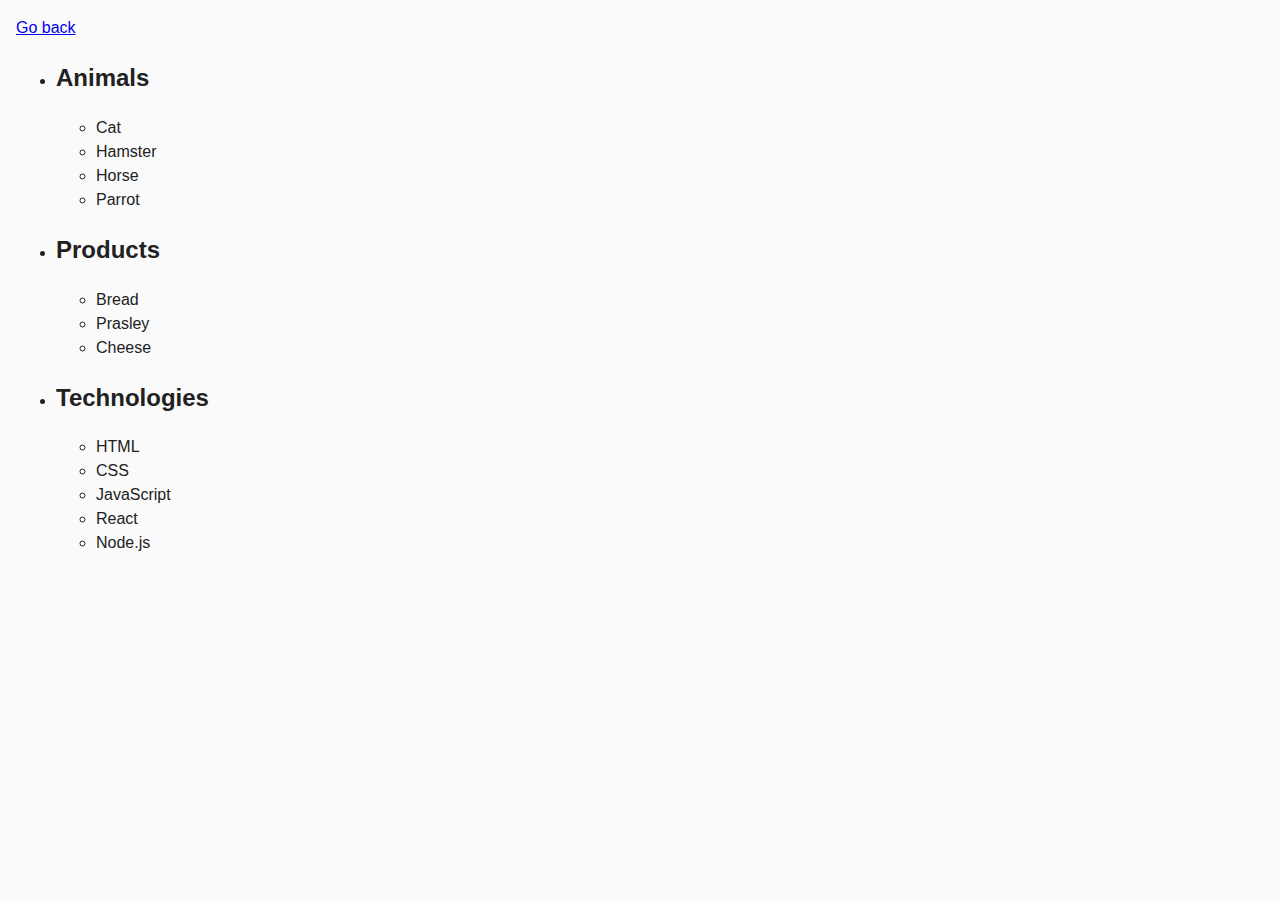
==== task-1.html @ e6fa17bf "Add initial project files and styles for Homework 7" ====
<!DOCTYPE html>
<html lang="en">
  <head>
    <meta charset="UTF-8" />
    <meta http-equiv="X-UA-Compatible" content="IE=edge" />
    <meta name="viewport" content="width=device-width, initial-scale=1.0" />
    <title>Task 1</title>
    <link rel="stylesheet" href="./css/common.css" />
  </head>
  <body>
    <p><a href="./index.html">Go back</a></p>

    <ul id="categories">
      <li class="item">
        <h2>Animals</h2>

        <ul>
          <li>Cat</li>
          <li>Hamster</li>
          <li>Horse</li>
          <li>Parrot</li>
        </ul>
      </li>
      <li class="item">
        <h2>Products</h2>

        <ul>
          <li>Bread</li>
          <li>Prasley</li>
          <li>Cheese</li>
        </ul>
      </li>
      <li class="item">
        <h2>Technologies</h2>

        <ul>
          <li>HTML</li>
          <li>CSS</li>
          <li>JavaScript</li>
          <li>React</li>
          <li>Node.js</li>
        </ul>
      </li>
    </ul>

    <script src="./js/task-1.js" type="module"></script>
  </body>
</html>
---- css/common.css ----
* {
  box-sizing: border-box;
}

body {
  margin: 16px;
  font-family: -apple-system, BlinkMacSystemFont, 'Segoe UI', Roboto, Oxygen,
    Ubuntu, Cantarell, 'Open Sans', 'Helvetica Neue', sans-serif;
  -webkit-font-smoothing: antialiased;
  -moz-osx-font-smoothing: grayscale;
  background-color: #fafafa;
  color: #212121;
  line-height: 1.5;
}
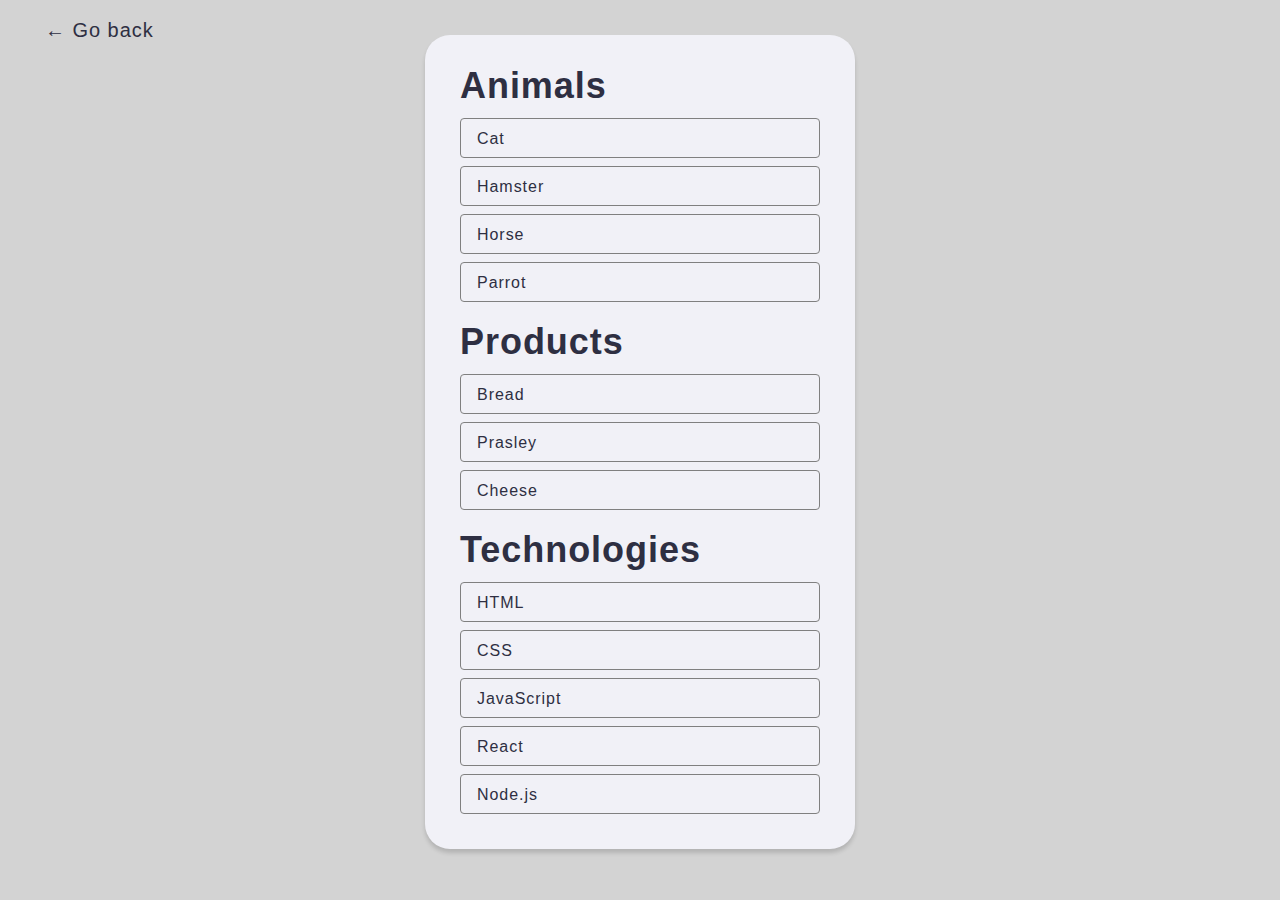
==== commit f3a91eaf: "Refactor CSS styles and structure for improved layout; add task-1 styles and signature section in HT" ====
--- a/task-1.html
+++ b/task-1.html
@@ -6,42 +6,46 @@
     <meta name="viewport" content="width=device-width, initial-scale=1.0" />
     <title>Task 1</title>
     <link rel="stylesheet" href="./css/common.css" />
+    <link rel="stylesheet" href="./css/main.css" />
+    <link rel="stylesheet" href="./css/task-1.css" />
   </head>
   <body>
-    <p><a href="./index.html">Go back</a></p>
+    <p class="nav"><a href="./index.html">← Go back</a></p>
 
-    <ul id="categories">
-      <li class="item">
-        <h2>Animals</h2>
+    <main class="main">
+      <ul id="categories">
+        <li class="item">
+          <h2>Animals</h2>
 
-        <ul>
-          <li>Cat</li>
-          <li>Hamster</li>
-          <li>Horse</li>
-          <li>Parrot</li>
-        </ul>
-      </li>
-      <li class="item">
-        <h2>Products</h2>
+          <ul>
+            <li>Cat</li>
+            <li>Hamster</li>
+            <li>Horse</li>
+            <li>Parrot</li>
+          </ul>
+        </li>
+        <li class="item">
+          <h2>Products</h2>
 
-        <ul>
-          <li>Bread</li>
-          <li>Prasley</li>
-          <li>Cheese</li>
-        </ul>
-      </li>
-      <li class="item">
-        <h2>Technologies</h2>
+          <ul>
+            <li>Bread</li>
+            <li>Prasley</li>
+            <li>Cheese</li>
+          </ul>
+        </li>
+        <li class="item">
+          <h2>Technologies</h2>
 
-        <ul>
-          <li>HTML</li>
-          <li>CSS</li>
-          <li>JavaScript</li>
-          <li>React</li>
-          <li>Node.js</li>
-        </ul>
-      </li>
-    </ul>
+          <ul>
+            <li>HTML</li>
+            <li>CSS</li>
+            <li>JavaScript</li>
+            <li>React</li>
+            <li>Node.js</li>
+          </ul>
+        </li>
+      </ul>
+    </main>
 
     <script src="./js/task-1.js" type="module"></script>
   </body>
--- a/css/main.css
+++ b/css/main.css
@@ -0,0 +1,120 @@
+body {
+  font-family: 'Montserrat', sans-serif;
+  font-weight: 600;
+  font-size: 24px;
+  line-height: 133%;
+  letter-spacing: 0.04em;
+  color: #2e2f42;
+  background-color: #d3d3d3;
+  margin: 0 auto;
+  text-align: center;
+}
+
+a {
+  text-decoration: none;
+  color: currentColor;
+}
+
+h1 {
+  margin-top: 20px;
+}
+
+.main {
+  position: relative;
+  max-width: 800px;
+  width: fit-content;
+  margin: 0 auto;
+  margin-top: 20vh;
+  background-color: #f1f1f7;
+  border-radius: 25px;
+  padding: 35px;
+  box-shadow: 0 4px 4px 0 rgba(0, 0, 0, 0.15);
+}
+
+.tasks-list {
+  list-style-type: none;
+  display: flex;
+  flex-direction: column;
+  align-items: center;
+
+  font-weight: 400;
+  font-size: 16px;
+  line-height: 150%;
+
+  margin: 0;
+  padding: 0;
+}
+
+.list-link {
+  position: relative;
+  display: flex;
+  justify-content: center;
+  align-items: center;
+  width: 200px;
+  height: 40px;
+  background-color: transparent;
+  border: 1px solid #818188;
+  border-radius: 25px;
+  overflow: hidden;
+  transition: background-color 250ms cubic-bezier(0.4, 0, 0.2, 1);
+  z-index: 1;
+}
+
+.list-link:hover,
+.list-link:focus {
+  font-weight: 500;
+}
+
+.circle {
+  position: absolute;
+  top: 50%;
+  left: 50%;
+  height: 200px;
+  width: 200px;
+  background-color: transparent;
+  border-radius: 50%;
+  transform: translate(-50%, -50%) scale(0);
+  transition: 0.35s ease-out;
+  transition-property: background-color, transform;
+  /* mix-blend-mode: multiply; */
+  z-index: -1;
+}
+
+.list-link:focus .circle,
+.list-link:hover .circle {
+  background-color: #d3d3d3;
+  transform: translate(-50%, -50%) scale(1);
+}
+
+li {
+  position: relative;
+  margin: 8px 0;
+}
+
+li:first-child {
+  margin-top: 0;
+}
+
+li:last-child {
+  margin-bottom: 0;
+}
+
+.signature-container {
+  position: relative;
+  transform: rotate(-5deg);
+  margin-top: 60px;
+}
+
+.signature-img {
+  display: block;
+  position: absolute;
+  top: -45px;
+  left: 50%;
+  transform: translateX(-50%);
+}
+
+.signature-text {
+  margin: 0;
+  font-weight: 400;
+  font-size: 12px;
+}
--- a/css/task-1.css
+++ b/css/task-1.css
@@ -0,0 +1,47 @@
+* {
+  text-decoration: none;
+  list-style-type: none;
+  margin: 0;
+  padding: 0;
+}
+
+.main {
+  margin-top: 35px;
+  text-align: left;
+  /* padding: 24px; */
+}
+
+.nav {
+  position: absolute;
+  top: 15px;
+  left: 45px;
+  font-weight: 400;
+  font-size: 20px;
+  transition: 0.3s ease-out;
+  transition-property: font-weight, text-shadow, left;
+}
+
+.nav:focus,
+.nav:hover {
+  font-weight: 500;
+  left: 35px;
+}
+
+.item {
+  margin-bottom: 24px;
+}
+
+h2 {
+  margin-bottom: 16px;
+}
+
+.item ul li {
+  font-weight: 400;
+  font-size: 16px;
+  line-height: 150%;
+  width: 360px;
+  height: 40px;
+  border: 1px solid #808080;
+  border-radius: 4px;
+  padding: 8px 16px;
+}
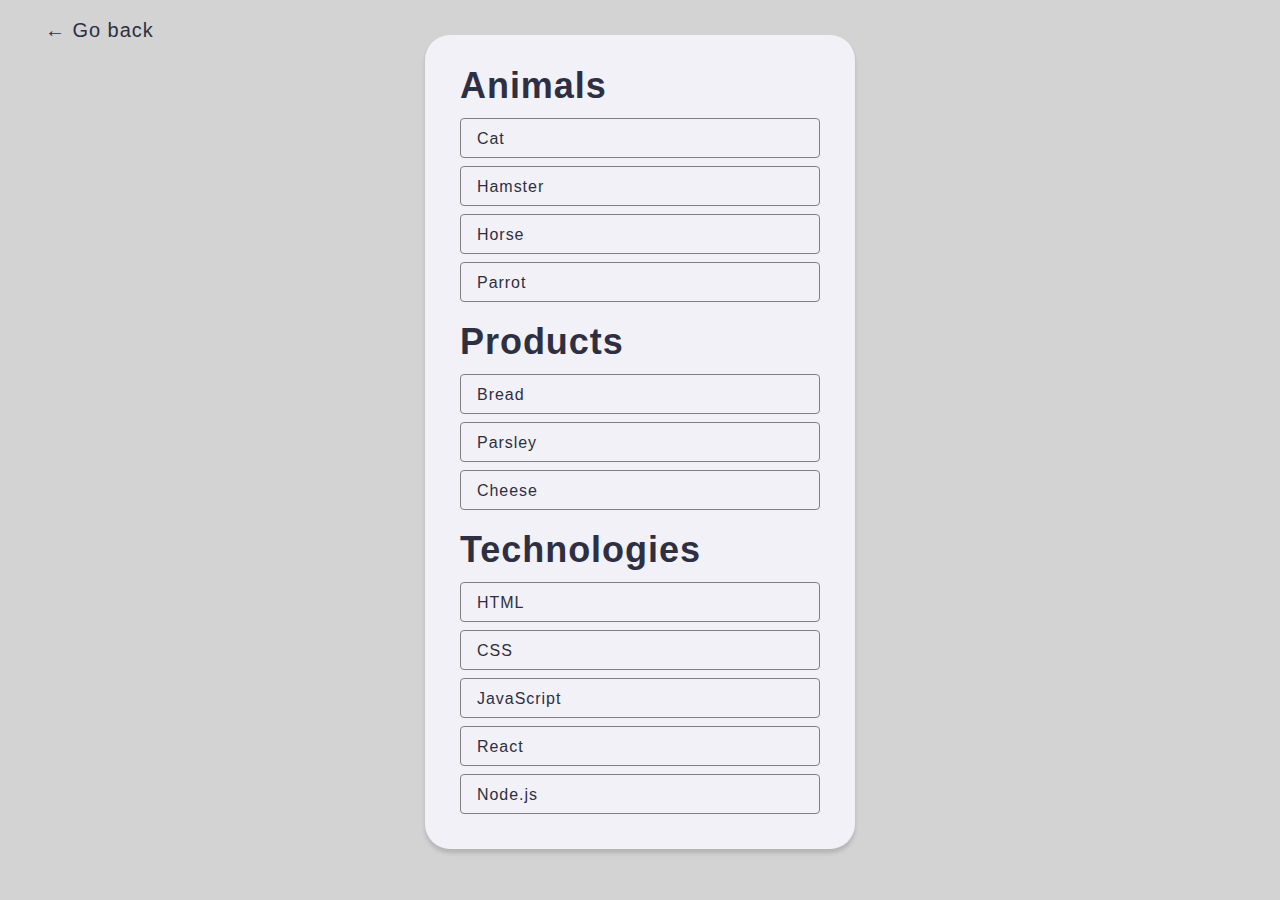
==== commit cd742bef: "Add emoji support to list items in task-1.html and enhance visibility with CSS transitions" ====
--- a/task-1.html
+++ b/task-1.html
@@ -18,30 +18,30 @@
           <h2>Animals</h2>
 
           <ul>
-            <li>Cat</li>
-            <li>Hamster</li>
-            <li>Horse</li>
-            <li>Parrot</li>
+            <li>Cat <span class="emoji">🐈</span></li>
+            <li>Hamster <span class="emoji">🐹</span></li>
+            <li>Horse <span class="emoji">🐎</span></li>
+            <li>Parrot <span class="emoji">🦜</span></li>
           </ul>
         </li>
         <li class="item">
           <h2>Products</h2>
 
           <ul>
-            <li>Bread</li>
-            <li>Prasley</li>
-            <li>Cheese</li>
+            <li>Bread <span class="emoji">🍞</span></li>
+            <li>Parsley <span class="emoji">🥬</span></li>
+            <li>Cheese <span class="emoji">🧀</span></li>
           </ul>
         </li>
         <li class="item">
           <h2>Technologies</h2>
 
           <ul>
-            <li>HTML</li>
-            <li>CSS</li>
-            <li>JavaScript</li>
-            <li>React</li>
-            <li>Node.js</li>
+            <li>HTML <span class="emoji">📝</span></li>
+            <li>CSS <span class="emoji">🎨</span></li>
+            <li>JavaScript <span class="emoji">🚀</span></li>
+            <li>React <span class="emoji">⚛️</span></li>
+            <li>Node.js <span class="emoji">🌱</span></li>
           </ul>
         </li>
       </ul>
--- a/css/task-1.css
+++ b/css/task-1.css
@@ -45,3 +45,13 @@
   border-radius: 4px;
   padding: 8px 16px;
 }
+
+.emoji {
+  opacity: 0;
+  transition: opacity 0.3s ease-out;
+}
+
+.item ul li:hover .emoji,
+.item ul li:focus .emoji {
+  opacity: 1;
+}
